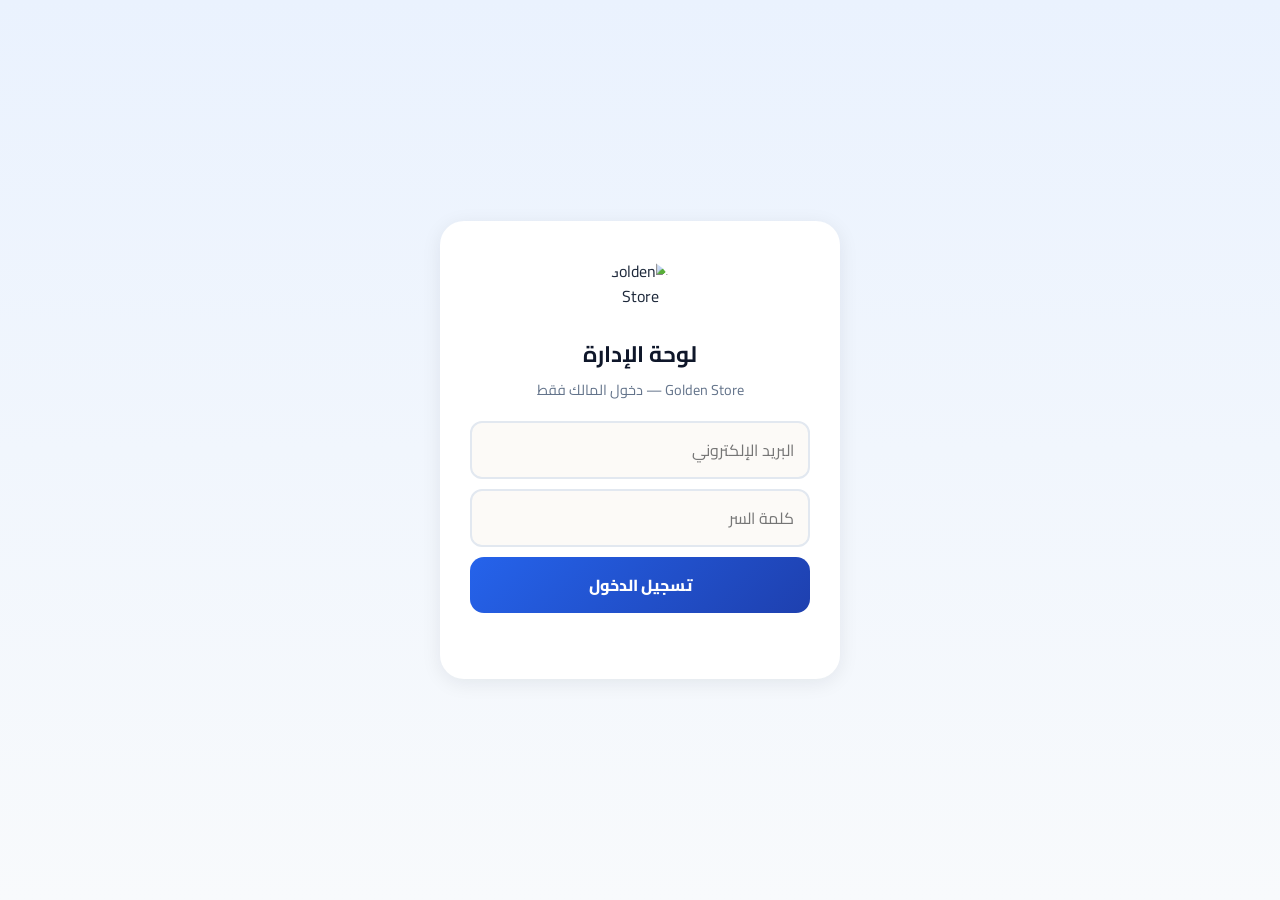
==== admin.html @ 5b7b143f "adminAdded" ====
<!DOCTYPE html>
<html lang="ar" dir="rtl">
<head>
<meta charset="UTF-8">
<meta name="viewport" content="width=device-width, initial-scale=1.0">
<title>لوحة الإدارة — Golden Store</title>
<link rel="icon" href="images/logo.png">
<link rel="preconnect" href="https://fonts.googleapis.com">
<link href="https://fonts.googleapis.com/css2?family=Cairo:wght@400;600;700;800&display=swap" rel="stylesheet">
<script src="https://cdn.jsdelivr.net/npm/@supabase/supabase-js@2"></script>
<link rel="stylesheet" href="admin.css">
</head>
<body>

<!-- ═══ شاشة الدخول ═══ -->
<div id="login-screen" class="login-wrap" style="display:grid">
  <div class="login-box">
    <img src="images/logo.png" class="login-logo" alt="Golden Store">
    <h1>لوحة الإدارة</h1>
    <p class="sub">Golden Store — دخول المالك فقط</p>
    <form id="login-form">
      <input type="email" name="email" placeholder="البريد الإلكتروني" required>
      <input type="password" name="password" placeholder="كلمة السر" required>
      <button class="cta">تسجيل الدخول</button>
      <p id="login-error" class="err-msg"></p>
    </form>
  </div>
</div>

<!-- ═══ اللوحة ═══ -->
<div id="panel" style="display:none">
  <header class="p-head">
    <h2>🔐 لوحة إدارة Golden Store</h2>
    <button id="logout-btn">خروج</button>
  </header>

  <nav class="tabs">
    <button class="tab active" data-tab="products">📦 المنتجات</button>
    <button class="tab" data-tab="orders">🧾 الطلبات</button>
    <button class="tab" data-tab="services">🛎️ الخدمات</button>
  </nav>

  <main class="p-main">
    <section id="tab-products" class="tab-content"></section>
    <section id="tab-orders" class="tab-content" style="display:none"></section>
    <section id="tab-services" class="tab-content" style="display:none"></section>
  </main>
</div>

<div id="toast" class="toast"></div>

<script src="admin.js"></script>
</body>
</html>
---- admin.css ----
*{margin:0;padding:0;box-sizing:border-box}
:root{
  --primary:#2563EB; --primary-dark:#1E40AF;
  --dark:#0F172A; --text:#1E293B; --muted:#64748B;
  --bg:#F8FAFC; --line:#E2E8F0;
  --danger:#DC2626; --success:#059669;
  --radius:18px;
  --shadow:0 4px 20px rgba(15,23,42,.08);
}
body{font-family:'Cairo',sans-serif;background:var(--bg);color:var(--text);line-height:1.6}
button{font-family:inherit;cursor:pointer}
img{display:block;max-width:100%}

/* ═══ شاشة الدخول ═══ */
.login-wrap{position:fixed;inset:0;display:grid;place-items:center;
  background:linear-gradient(180deg,#EAF2FE,var(--bg));padding:16px}
.login-box{background:#fff;border-radius:24px;box-shadow:var(--shadow);
  padding:38px 30px;width:min(400px,100%);text-align:center}
.login-logo{width:64px;height:64px;border-radius:50%;object-fit:cover;margin:0 auto 14px}
.login-box h1{color:var(--dark);font-size:1.4rem}
.login-box .sub{color:var(--muted);font-size:.9rem;margin:6px 0 20px}
.login-box input{width:100%;padding:12px 14px;border:2px solid var(--line);
  border-radius:12px;font-family:inherit;font-size:16px;margin-bottom:10px;background:#FCFAF7}
.login-box input:focus{outline:none;border-color:var(--primary)}
.err-msg{color:var(--danger);font-size:.85rem;min-height:20px;margin-top:8px;font-weight:700}

/* ═══ اللوحة ═══ */
.p-head{display:flex;align-items:center;justify-content:space-between;
  background:#fff;border-bottom:1px solid var(--line);padding:14px 22px;
  position:sticky;top:0;z-index:10}
.p-head h2{color:var(--dark);font-size:1.15rem}
#logout-btn{padding:8px 20px;border:1px solid var(--line);border-radius:999px;
  background:#fff;font-weight:700;transition:.2s}
#logout-btn:hover{background:var(--danger);color:#fff;border-color:var(--danger)}

.tabs{display:flex;gap:8px;max-width:1000px;margin:18px auto 0;padding:0 16px}
.tab{padding:10px 22px;border:2px solid var(--line);border-radius:999px;
  background:#fff;font-weight:700;transition:.2s}
.tab.active{background:var(--primary);border-color:var(--primary);color:#fff}

.p-main{max-width:1000px;margin:auto;padding:18px 16px 60px}
.a-card{background:#fff;border-radius:var(--radius);box-shadow:var(--shadow);
  padding:20px;margin-bottom:20px}
.a-card h3{color:var(--dark);margin-bottom:14px;font-size:1.05rem}

/* النموذج */
.a-card input,.a-card select,.a-card textarea{width:100%;padding:11px 13px;
  border:2px solid var(--line);border-radius:12px;font-family:inherit;
  font-size:16px;margin-bottom:10px;background:#FCFAF7;resize:none}
.a-card input:focus,.a-card select:focus,.a-card textarea:focus{
  outline:none;border-color:var(--primary)}
.row2{display:grid;grid-template-columns:1fr 1fr;gap:10px}
.file-label{display:block;background:#EFF6FF;border:2px dashed var(--primary);
  border-radius:12px;padding:14px;text-align:center;font-weight:700;
  color:var(--primary-dark);cursor:pointer;margin-bottom:10px}
.file-label input{display:none}
.preview{max-width:180px;border-radius:12px;margin-bottom:10px;display:block}
.cta{width:100%;padding:13px;border:none;border-radius:14px;
  background:linear-gradient(135deg,var(--primary),var(--primary-dark));
  color:#fff;font-size:1rem;font-weight:800}

/* صفوف المنتجات */
.p-row{display:flex;gap:12px;align-items:center;padding:12px 0;
  border-bottom:1px dashed var(--line)}
.p-row img{width:56px;height:56px;border-radius:12px;object-fit:cover;
  background:linear-gradient(135deg,#E8F0FE,#DBEAFE)}
.p-info{flex:1}
.p-info b{display:block;color:var(--dark);font-size:.95rem}
.p-info span{font-size:.78rem;color:var(--muted)}
.p-actions{display:flex;gap:6px}
.p-actions button{padding:7px 12px;border:1px solid var(--line);border-radius:10px;
  background:#fff;font-size:.8rem;font-weight:700;transition:.2s}
.p-actions button:hover{border-color:var(--primary);color:var(--primary-dark)}
.p-actions .del:hover{border-color:var(--danger);color:var(--danger)}
.p-row.inactive{opacity:.45}

/* ═══ إشعار ═══ */
.toast{position:fixed;bottom:26px;left:50%;transform:translate(-50%,90px);
  background:var(--dark);color:#fff;padding:13px 26px;border-radius:999px;
  font-weight:700;font-size:.92rem;opacity:0;transition:.35s;z-index:200}
.toast.show{transform:translate(-50%,0);opacity:1}
.toast.err{background:var(--danger)}

@media(max-width:680px){
  .row2{grid-template-columns:1fr}
  .p-head{padding:12px 14px}
}
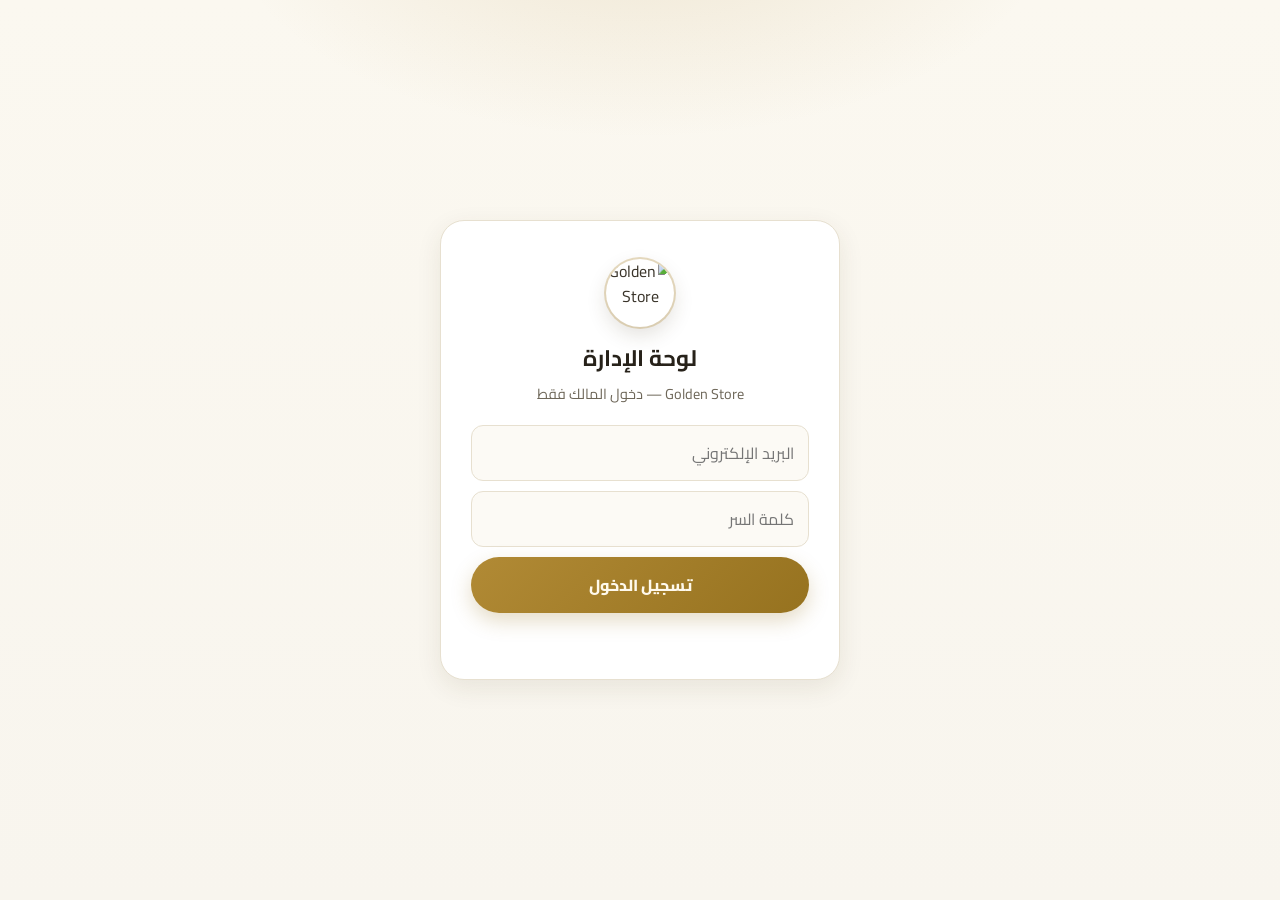
==== commit b6eef8da: "approved ver" ====
--- a/admin.html
+++ b/admin.html
@@ -8,6 +8,7 @@
 <link rel="preconnect" href="https://fonts.googleapis.com">
 <link href="https://fonts.googleapis.com/css2?family=Cairo:wght@400;600;700;800&display=swap" rel="stylesheet">
 <script src="https://cdn.jsdelivr.net/npm/@supabase/supabase-js@2"></script>
+<script src="config.js"></script>
 <link rel="stylesheet" href="admin.css">
 </head>
 <body>
@@ -36,13 +37,15 @@
 
   <nav class="tabs">
     <button class="tab active" data-tab="products">📦 المنتجات</button>
-    <button class="tab" data-tab="orders">🧾 الطلبات</button>
+    <button class="tab" data-tab="orders">🧾 الطلبات <span id="orders-badge" class="tab-badge" style="display:none"></span></button>
+    <button class="tab" data-tab="svc-requests">📋 طلبات الخدمات <span id="svc-badge" class="tab-badge" style="display:none"></span></button>
     <button class="tab" data-tab="services">🛎️ الخدمات</button>
   </nav>
 
   <main class="p-main">
     <section id="tab-products" class="tab-content"></section>
     <section id="tab-orders" class="tab-content" style="display:none"></section>
+    <section id="tab-svc-requests" class="tab-content" style="display:none"></section>
     <section id="tab-services" class="tab-content" style="display:none"></section>
   </main>
 </div>
--- a/admin.css
+++ b/admin.css
@@ -1,11 +1,11 @@
 *{margin:0;padding:0;box-sizing:border-box}
 :root{
-  --primary:#2563EB; --primary-dark:#1E40AF;
-  --dark:#0F172A; --text:#1E293B; --muted:#64748B;
-  --bg:#F8FAFC; --line:#E2E8F0;
-  --danger:#DC2626; --success:#059669;
+  --primary:#9A7B2E; --primary-dark:#7C6122;
+  --dark:#27221A; --text:#3A342A; --muted:#6E6759;
+  --bg:#F8F5EE; --line:#E7E0D0;
+  --danger:#C64040; --success:#2F9168;
   --radius:18px;
-  --shadow:0 4px 20px rgba(15,23,42,.08);
+  --shadow:0 8px 26px rgba(64,52,24,.09);
 }
 body{font-family:'Cairo',sans-serif;background:var(--bg);color:var(--text);line-height:1.6}
 button{font-family:inherit;cursor:pointer}
@@ -13,15 +13,21 @@
 
 /* ═══ شاشة الدخول ═══ */
 .login-wrap{position:fixed;inset:0;display:grid;place-items:center;
-  background:linear-gradient(180deg,#EAF2FE,var(--bg));padding:16px}
+  background:
+    radial-gradient(700px 380px at 50% -10%, rgba(184,148,76,.18), transparent 60%),
+    linear-gradient(180deg,#FBF8F0,var(--bg));
+  padding:16px}
 .login-box{background:#fff;border-radius:24px;box-shadow:var(--shadow);
+  border:1px solid var(--line);
   padding:38px 30px;width:min(400px,100%);text-align:center}
-.login-logo{width:64px;height:64px;border-radius:50%;object-fit:cover;margin:0 auto 14px}
+.login-logo{width:68px;height:68px;border-radius:50%;object-fit:cover;margin:0 auto 14px;
+  box-shadow:0 0 0 2px rgba(184,148,76,.35),0 8px 20px rgba(64,52,24,.15)}
 .login-box h1{color:var(--dark);font-size:1.4rem}
 .login-box .sub{color:var(--muted);font-size:.9rem;margin:6px 0 20px}
-.login-box input{width:100%;padding:12px 14px;border:2px solid var(--line);
-  border-radius:12px;font-family:inherit;font-size:16px;margin-bottom:10px;background:#FCFAF7}
-.login-box input:focus{outline:none;border-color:var(--primary)}
+.login-box input{width:100%;padding:12px 14px;border:1.5px solid var(--line);
+  border-radius:12px;font-family:inherit;font-size:16px;margin-bottom:10px;background:#FCFAF5;
+  transition:border-color .2s,box-shadow .2s}
+.login-box input:focus{outline:none;border-color:var(--primary);box-shadow:0 0 0 4px rgba(154,123,46,.13)}
 .err-msg{color:var(--danger);font-size:.85rem;min-height:20px;margin-top:8px;font-weight:700}
 
 /* ═══ اللوحة ═══ */
@@ -30,40 +36,45 @@
   position:sticky;top:0;z-index:10}
 .p-head h2{color:var(--dark);font-size:1.15rem}
 #logout-btn{padding:8px 20px;border:1px solid var(--line);border-radius:999px;
-  background:#fff;font-weight:700;transition:.2s}
+  background:#fff;font-weight:700;color:var(--text);transition:.2s}
 #logout-btn:hover{background:var(--danger);color:#fff;border-color:var(--danger)}
 
-.tabs{display:flex;gap:8px;max-width:1000px;margin:18px auto 0;padding:0 16px}
-.tab{padding:10px 22px;border:2px solid var(--line);border-radius:999px;
-  background:#fff;font-weight:700;transition:.2s}
-.tab.active{background:var(--primary);border-color:var(--primary);color:#fff}
+.tabs{display:flex;gap:8px;max-width:1000px;margin:18px auto 0;padding:0 16px;flex-wrap:wrap}
+.tab{padding:10px 22px;border:1.5px solid var(--line);border-radius:999px;
+  background:#fff;font-weight:700;color:var(--text);transition:.2s}
+.tab:hover{border-color:var(--primary)}
+.tab.active{background:linear-gradient(135deg,#B18A35,#96721F);border-color:transparent;color:#FFF9EC}
 
 .p-main{max-width:1000px;margin:auto;padding:18px 16px 60px}
 .a-card{background:#fff;border-radius:var(--radius);box-shadow:var(--shadow);
-  padding:20px;margin-bottom:20px}
+  border:1px solid var(--line);padding:20px;margin-bottom:20px}
 .a-card h3{color:var(--dark);margin-bottom:14px;font-size:1.05rem}
 
 /* النموذج */
 .a-card input,.a-card select,.a-card textarea{width:100%;padding:11px 13px;
-  border:2px solid var(--line);border-radius:12px;font-family:inherit;
-  font-size:16px;margin-bottom:10px;background:#FCFAF7;resize:none}
+  border:1.5px solid var(--line);border-radius:12px;font-family:inherit;
+  font-size:16px;margin-bottom:10px;background:#FCFAF5;resize:none;
+  transition:border-color .2s,box-shadow .2s}
 .a-card input:focus,.a-card select:focus,.a-card textarea:focus{
-  outline:none;border-color:var(--primary)}
+  outline:none;border-color:var(--primary);box-shadow:0 0 0 4px rgba(154,123,46,.13)}
 .row2{display:grid;grid-template-columns:1fr 1fr;gap:10px}
-.file-label{display:block;background:#EFF6FF;border:2px dashed var(--primary);
+.file-label{display:block;background:#FBF4E2;border:2px dashed rgba(154,123,46,.45);
   border-radius:12px;padding:14px;text-align:center;font-weight:700;
-  color:var(--primary-dark);cursor:pointer;margin-bottom:10px}
+  color:var(--primary-dark);cursor:pointer;margin-bottom:10px;transition:.2s}
+.file-label:hover{background:#F7EDD3}
 .file-label input{display:none}
 .preview{max-width:180px;border-radius:12px;margin-bottom:10px;display:block}
-.cta{width:100%;padding:13px;border:none;border-radius:14px;
-  background:linear-gradient(135deg,var(--primary),var(--primary-dark));
-  color:#fff;font-size:1rem;font-weight:800}
+.cta{width:100%;padding:13px;border:none;border-radius:999px;
+  background:linear-gradient(135deg,#B18A35,#96721F);
+  color:#FFF9EC;font-size:1rem;font-weight:800;box-shadow:0 8px 20px rgba(150,114,31,.25);
+  transition:box-shadow .2s,transform .2s}
+.cta:hover{transform:translateY(-1px);box-shadow:0 12px 28px rgba(150,114,31,.35)}
 
 /* صفوف المنتجات */
 .p-row{display:flex;gap:12px;align-items:center;padding:12px 0;
   border-bottom:1px dashed var(--line)}
 .p-row img{width:56px;height:56px;border-radius:12px;object-fit:cover;
-  background:linear-gradient(135deg,#E8F0FE,#DBEAFE)}
+  background:linear-gradient(135deg,#F1ECDF,#E8E1CF)}
 .p-info{flex:1}
 .p-info b{display:block;color:var(--dark);font-size:.95rem}
 .p-info span{font-size:.78rem;color:var(--muted)}
@@ -74,9 +85,37 @@
 .p-actions .del:hover{border-color:var(--danger);color:var(--danger)}
 .p-row.inactive{opacity:.45}
 
+/* ═══ الطلبات ═══ */
+.tab-badge{display:inline-grid;place-items:center;min-width:20px;height:20px;
+  border-radius:999px;background:var(--danger);color:#fff;font-size:.7rem;
+  font-weight:800;padding:0 5px;margin-inline-start:4px;vertical-align:middle}
+.o-head{display:flex;align-items:center;justify-content:space-between;margin-bottom:10px}
+.s-badge{padding:4px 14px;border-radius:999px;color:#fff;font-size:.8rem;font-weight:800}
+.s-badge[data-s="جديد"]{background:linear-gradient(135deg,#B18A35,#96721F)}
+.s-badge[data-s="مؤكد"]{background:#8A7326}
+.s-badge[data-s="منجز"]{background:var(--success)}
+.s-badge[data-s="ملغي"]{background:var(--danger)}
+.o-date{color:var(--muted);font-size:.78rem}
+.o-cust{display:flex;align-items:center;gap:12px;flex-wrap:wrap;margin-bottom:6px}
+.o-cust b{color:var(--dark);font-size:1.05rem}
+.o-cust a{color:var(--primary-dark);text-decoration:none;font-weight:700;font-size:.9rem}
+.wa-link{background:#E3F6EB;padding:4px 10px;border-radius:999px;color:#1E7A46!important}
+.o-addr{font-size:.88rem;margin-bottom:10px}
+.o-items{border-top:1px dashed var(--line);border-bottom:1px dashed var(--line);padding:8px 0;margin-bottom:8px}
+.o-item{display:flex;justify-content:space-between;font-size:.88rem;padding:3px 0}
+.o-item b{color:var(--primary-dark)}
+.o-total{display:flex;justify-content:space-between;align-items:center;color:var(--dark)}
+.o-total b{color:var(--primary-dark);font-size:1.15rem}
+.o-actions{display:flex;gap:8px;margin-top:12px}
+.o-btn{flex:1;padding:10px;border:none;border-radius:12px;font-weight:800;
+  background:#FBF4E2;color:var(--primary-dark);transition:.2s}
+.o-btn:hover{background:linear-gradient(135deg,#B18A35,#96721F);color:#FFF9EC}
+.o-btn.danger{background:#FBECEC;color:var(--danger)}
+.o-btn.danger:hover{background:var(--danger);color:#fff}
+
 /* ═══ إشعار ═══ */
 .toast{position:fixed;bottom:26px;left:50%;transform:translate(-50%,90px);
-  background:var(--dark);color:#fff;padding:13px 26px;border-radius:999px;
+  background:var(--dark);color:#FFF9EC;padding:13px 26px;border-radius:999px;
   font-weight:700;font-size:.92rem;opacity:0;transition:.35s;z-index:200}
 .toast.show{transform:translate(-50%,0);opacity:1}
 .toast.err{background:var(--danger)}
@@ -84,4 +123,4 @@
 @media(max-width:680px){
   .row2{grid-template-columns:1fr}
   .p-head{padding:12px 14px}
-}+}
